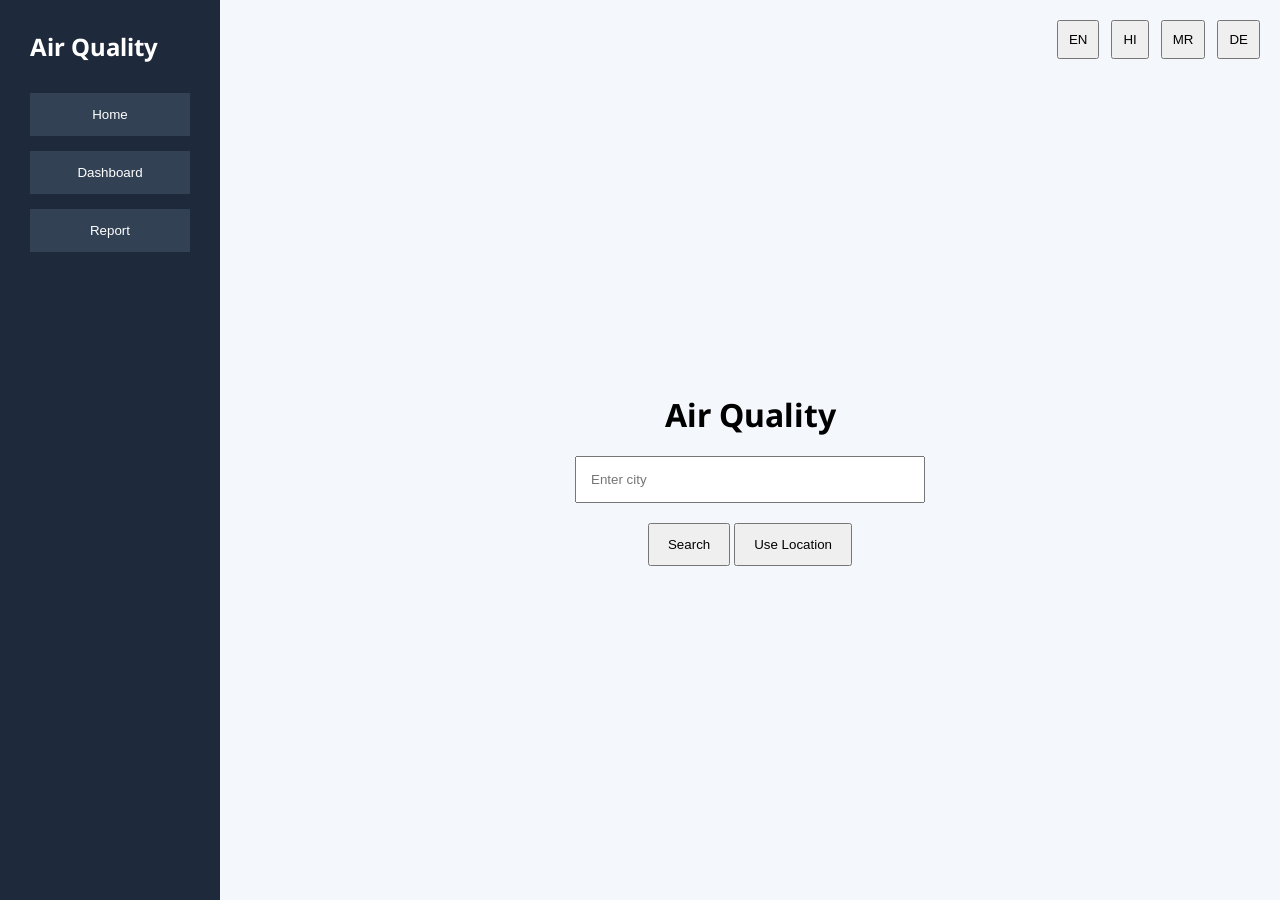
==== index.html @ 06468385 "Add files via upload" ====
<!DOCTYPE html>
<html>
<head>

    <meta charset="UTF-8">

    <meta name="viewport"
        content="width=device-width, initial-scale=1.0">

    <title>Air Quality</title>


    <link rel="preconnect"
        href="https://fonts.googleapis.com">

    <link rel="preconnect"
        href="https://fonts.gstatic.com"
        crossorigin>


    <link href=
"https://fonts.googleapis.com/css2?family=Noto+Sans:wght@400;600&display=swap"
        rel="stylesheet">


    <link rel="stylesheet"
        href="style.css">

</head>

<body>


<div class="layout">


    <aside class="sidebar">

        <h2 id="sidebarTitle"></h2>

        <button>
            Home
        </button>


        <button onclick="goDashboard()">
            Dashboard
        </button>


        <button onclick="goReport()">
            Report
        </button>

    </aside>



    <main class="main">


        <div class="topbar">

            <button onclick="setLang('en')">
                EN
            </button>

            <button onclick="setLang('hi')">
                HI
            </button>

            <button onclick="setLang('mr')">
                MR
            </button>

            <button onclick="setLang('de')">
                DE
            </button>

        </div>



        <div class="content">


            <h1 id="title"></h1>


            <input id="city">


            <div>

                <button id="searchBtn"></button>

                <button id="locBtn"></button>

            </div>


            <div id="result"></div>


        </div>

    </main>


</div>


<script src="script.js"></script>

</body>
</html>
---- style.css ----
*{

    margin:0;

    padding:0;

    box-sizing:border-box;

}



body{

    font-family:
        "Noto Sans",
        Arial,
        sans-serif;

    background:#f4f7fb;

}


.layout{

    display:flex;

    min-height:100vh;

}



/* SIDEBAR */

.sidebar{

    width:220px;

    background:#1e293b;

    color:white;

    padding:30px;

}


.sidebar h2{

    margin-bottom:30px;

}


.sidebar button{

    width:100%;

    margin-bottom:15px;

    padding:14px;

    border:none;

    background:#334155;

    color:white;

    cursor:pointer;

}



/* MAIN */

.main{

    flex:1;

    display:flex;

    flex-direction:column;

    align-items:center;

}



.topbar{

    width:100%;

    padding:20px;

    text-align:right;

}


.topbar button{

    margin-left:8px;

    padding:10px;

}



.content{

    flex:1;

    width:100%;

    display:flex;

    flex-direction:column;

    justify-content:center;

    align-items:center;

    gap:20px;

}



input{

    width:350px;

    padding:14px;

}


button{

    padding:12px 18px;

    cursor:pointer;

}



.card{

    background:white;

    padding:25px;

    border-radius:10px;

}


.aqi{

    font-size:60px;

    font-weight:bold;

    margin-top:20px;

}


canvas{

    width:700px !important;

    max-width:90%;

    background:white;

    padding:20px;

    border-radius:10px;

}

.aqiWeatherCard{

    width:450px;
    margin:auto;
    padding:25px;
    border-radius:12px;
    box-shadow:0 0 10px #ccc;

}


.weatherGrid{

    display:flex;
    justify-content:space-around;
    margin:25px 0;

}
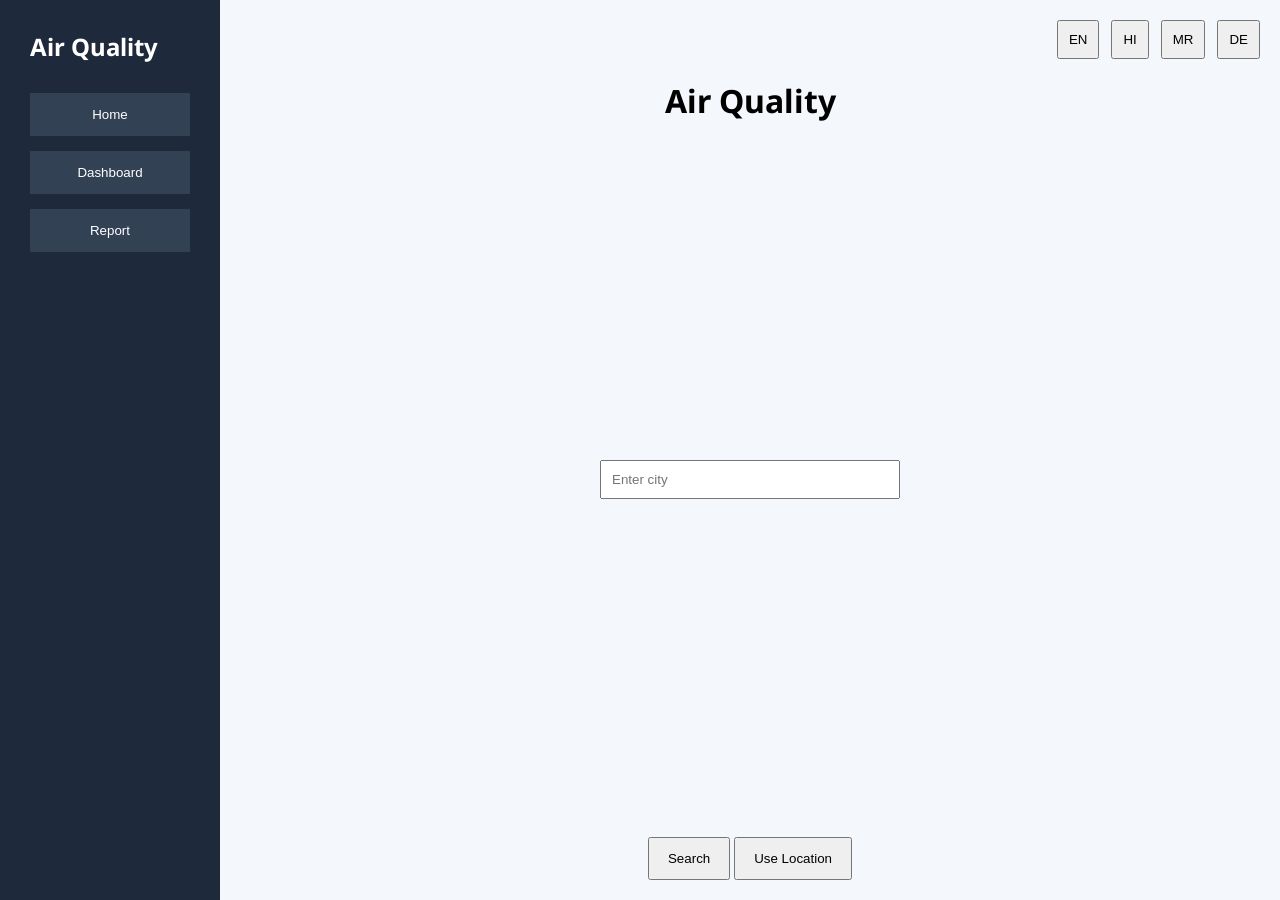
==== commit f754eb8d: "Refactor sidebar buttons and enhance city input Updated sidebar button IDs and added suggestions box" ====
--- a/index.html
+++ b/index.html
@@ -38,19 +38,17 @@
 
         <h2 id="sidebarTitle"></h2>
 
-        <button>
-            Home
-        </button>
+        <button id="navHome">
+    Home
+</button>
 
+<button id="navDash" onclick="goDashboard()">
+    Dashboard
+</button>
 
-        <button onclick="goDashboard()">
-            Dashboard
-        </button>
-
-
-        <button onclick="goReport()">
-            Report
-        </button>
+<button id="navReport" onclick="goReport()">
+    Report
+</button>
 
     </aside>
 
@@ -87,7 +85,19 @@
             <h1 id="title"></h1>
 
 
-            <input id="city">
+            <div style="position:relative; width:300px; margin:auto;">
+    
+   <div style="position:relative; width:300px; margin:auto;">
+    
+    <input id="city" style="width:100%; padding:10px;">
+
+    <div id="suggestions"></div>
+
+</div>
+
+    <div id="suggestions" class="suggestions-box"></div>
+
+</div>
 
 
             <div>
@@ -113,4 +123,4 @@
 <script src="script.js"></script>
 
 </body>
-</html>+</html>
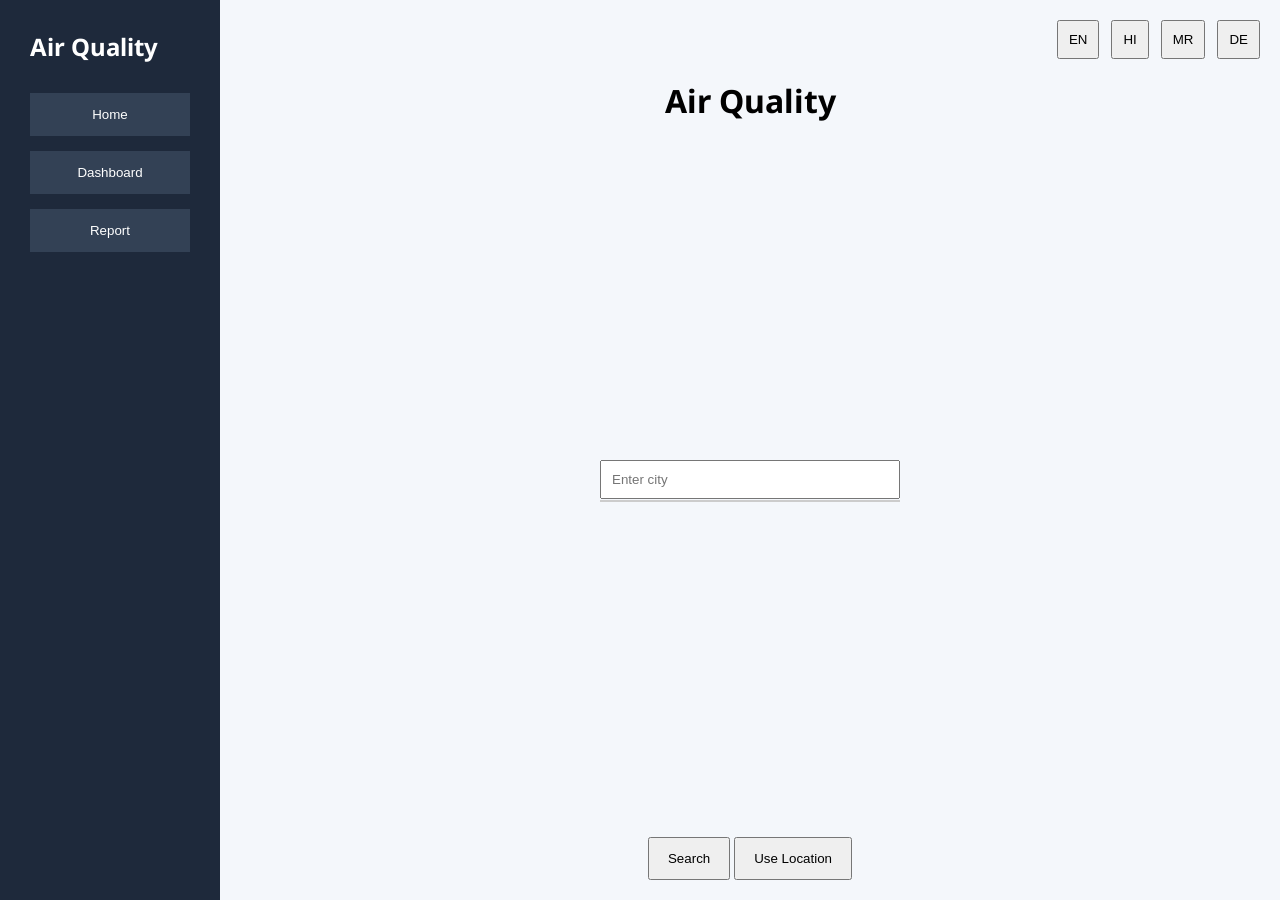
==== commit a7c2b5e0: "Add files via upload" ====
--- a/index.html
+++ b/index.html
@@ -123,4 +123,4 @@
 <script src="script.js"></script>
 
 </body>
-</html>
+</html>
--- a/style.css
+++ b/style.css
@@ -203,4 +203,44 @@
     justify-content:space-around;
     margin:25px 0;
 
+}
+
+.suggestions-box{
+    position:absolute;
+    background:white;
+    width:100%;
+    max-height:200px;
+    overflow-y:auto;
+    border:1px solid #ccc;
+    z-index:1000;
+}
+
+.suggestion-item{
+    padding:10px;
+    cursor:pointer;
+}
+
+.suggestion-item:hover{
+    background:#f0f0f0;
+}
+
+#suggestions{
+    position:absolute;
+    top:40px;
+    left:0;
+    right:0;
+    background:white;
+    border:1px solid #ccc;
+    max-height:200px;
+    overflow-y:auto;
+    z-index:999;
+}
+
+.suggestion-item{
+    padding:10px;
+    cursor:pointer;
+}
+
+.suggestion-item:hover{
+    background:#eee;
 }
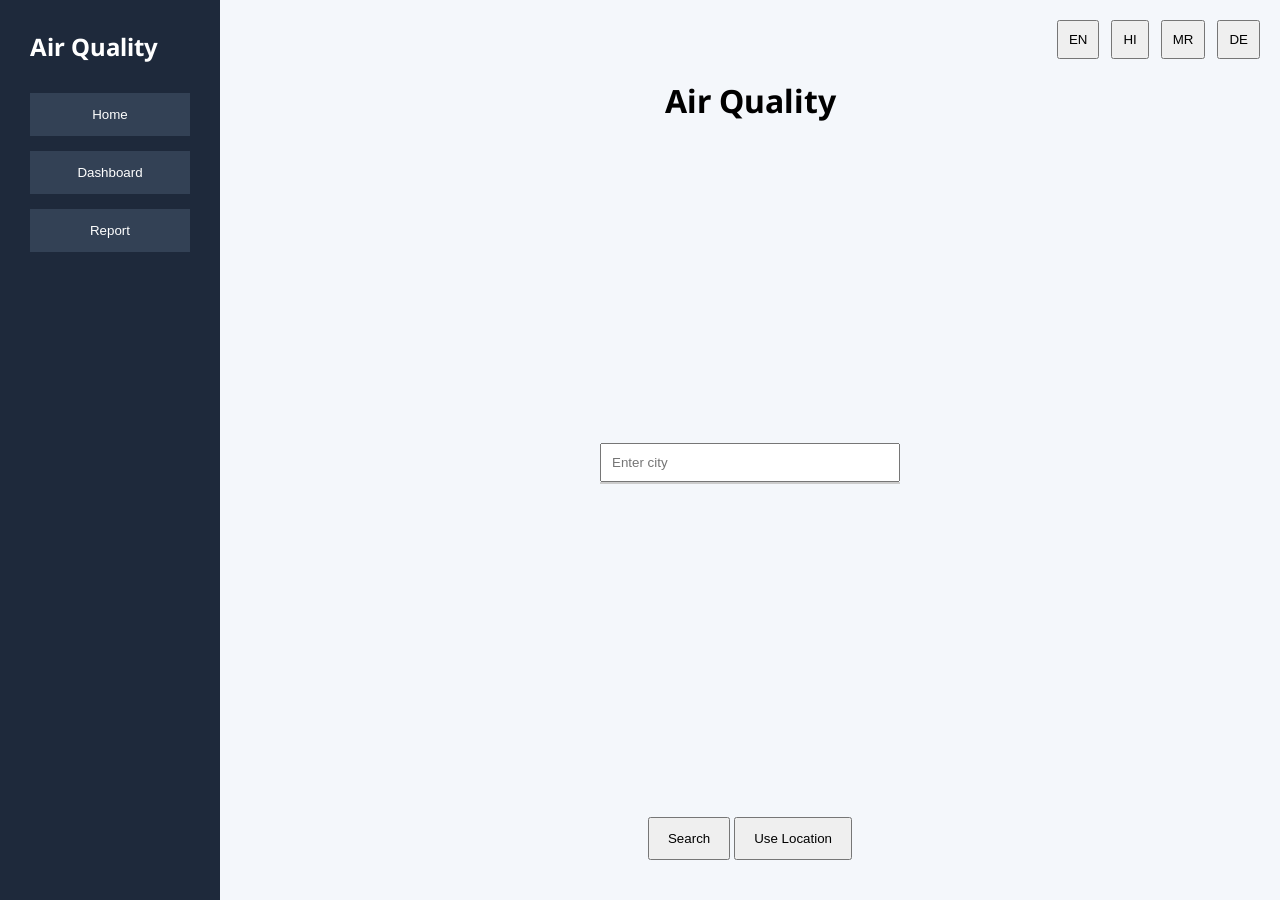
==== commit f540d77a: "Update index.html" ====
--- a/index.html
+++ b/index.html
@@ -3,124 +3,81 @@
 <head>
 
     <meta charset="UTF-8">
-
-    <meta name="viewport"
-        content="width=device-width, initial-scale=1.0">
+    <meta name="viewport" content="width=device-width, initial-scale=1.0">
 
     <title>Air Quality</title>
 
+    <link rel="preconnect" href="https://fonts.googleapis.com">
+    <link rel="preconnect" href="https://fonts.gstatic.com" crossorigin>
 
-    <link rel="preconnect"
-        href="https://fonts.googleapis.com">
+    <link href="https://fonts.googleapis.com/css2?family=Noto+Sans:wght@400;600&display=swap" rel="stylesheet">
 
-    <link rel="preconnect"
-        href="https://fonts.gstatic.com"
-        crossorigin>
-
-
-    <link href=
-"https://fonts.googleapis.com/css2?family=Noto+Sans:wght@400;600&display=swap"
-        rel="stylesheet">
-
-
-    <link rel="stylesheet"
-        href="style.css">
+    <link rel="stylesheet" href="style.css">
 
 </head>
 
 <body>
 
-
 <div class="layout">
 
-
     <aside class="sidebar">
-
         <h2 id="sidebarTitle"></h2>
 
-        <button id="navHome">
-    Home
-</button>
-
-<button id="navDash" onclick="goDashboard()">
-    Dashboard
-</button>
-
-<button id="navReport" onclick="goReport()">
-    Report
-</button>
-
+        <button id="navHome">Home</button>
+        <button id="navDash" onclick="goDashboard()">Dashboard</button>
+        <button id="navReport" onclick="goReport()">Report</button>
     </aside>
-
-
 
     <main class="main">
 
-
         <div class="topbar">
-
-            <button onclick="setLang('en')">
-                EN
-            </button>
-
-            <button onclick="setLang('hi')">
-                HI
-            </button>
-
-            <button onclick="setLang('mr')">
-                MR
-            </button>
-
-            <button onclick="setLang('de')">
-                DE
-            </button>
-
+            <button onclick="setLang('en')">EN</button>
+            <button onclick="setLang('hi')">HI</button>
+            <button onclick="setLang('mr')">MR</button>
+            <button onclick="setLang('de')">DE</button>
         </div>
-
-
 
         <div class="content">
 
-
             <h1 id="title"></h1>
 
+            <!-- ✅ CLEAN INPUT + SUGGESTIONS -->
+            <div style="position:relative; width:300px; margin:auto;">
+                
+                <input id="city" style="width:100%; padding:10px;">
 
-            <div style="position:relative; width:300px; margin:auto;">
-    
-   <div style="position:relative; width:300px; margin:auto;">
-    
-    <input id="city" style="width:100%; padding:10px;">
-
-    <div id="suggestions"></div>
-
-</div>
-
-    <div id="suggestions" class="suggestions-box"></div>
-
-</div>
-
-
-            <div>
-
-                <button id="searchBtn"></button>
-
-                <button id="locBtn"></button>
+                <!-- ✅ ONLY ONE suggestions box -->
+                <div id="suggestions" 
+                     style="
+                        position:absolute;
+                        top:100%;
+                        left:0;
+                        right:0;
+                        background:white;
+                        border:1px solid #ccc;
+                        z-index:999;
+                        max-height:200px;
+                        overflow-y:auto;
+                     ">
+                </div>
 
             </div>
 
+            <div style="margin-top:15px;">
+                <button id="searchBtn"></button>
+                <button id="locBtn"></button>
+            </div>
 
-            <div id="result"></div>
-
+            <!-- ✅ RESULT CENTERED -->
+            <div id="result" style="margin-top:20px; text-align:center;"></div>
 
         </div>
 
     </main>
 
-
 </div>
-
 
 <script src="script.js"></script>
 
 </body>
-</html>+</html>
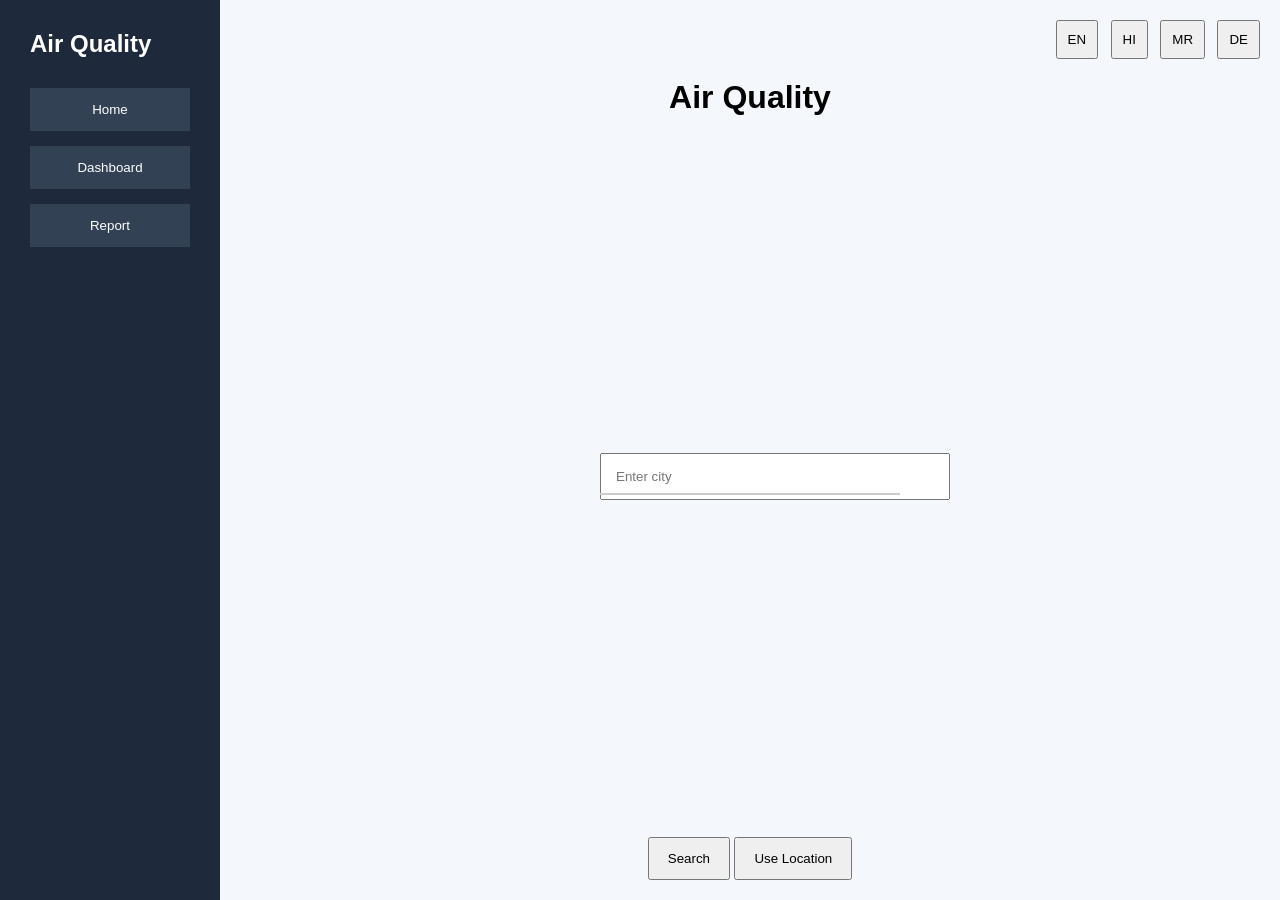
==== commit fa1eefb9: "Update index.html" ====
--- a/index.html
+++ b/index.html
@@ -3,73 +3,110 @@
 <head>
 
     <meta charset="UTF-8">
-    <meta name="viewport" content="width=device-width, initial-scale=1.0">
+
+    <meta name="viewport"
+          content="width=device-width, initial-scale=1.0">
 
     <title>Air Quality</title>
 
-    <link rel="preconnect" href="https://fonts.googleapis.com">
-    <link rel="preconnect" href="https://fonts.gstatic.com" crossorigin>
-
-    <link href="https://fonts.googleapis.com/css2?family=Noto+Sans:wght@400;600&display=swap" rel="stylesheet">
-
-    <link rel="stylesheet" href="style.css">
+    <link rel="stylesheet"
+          href="style.css">
 
 </head>
 
 <body>
 
+
 <div class="layout">
 
+
     <aside class="sidebar">
+
         <h2 id="sidebarTitle"></h2>
 
-        <button id="navHome">Home</button>
-        <button id="navDash" onclick="goDashboard()">Dashboard</button>
-        <button id="navReport" onclick="goReport()">Report</button>
+        <button id="navHome">
+        </button>
+
+        <button
+            id="navDash"
+            onclick="goDashboard()">
+        </button>
+
+        <button
+            id="navReport"
+            onclick="goReport()">
+        </button>
+
     </aside>
+
+
 
     <main class="main">
 
+
         <div class="topbar">
-            <button onclick="setLang('en')">EN</button>
-            <button onclick="setLang('hi')">HI</button>
-            <button onclick="setLang('mr')">MR</button>
-            <button onclick="setLang('de')">DE</button>
+
+            <button onclick="setLang('en')">
+                EN
+            </button>
+
+            <button onclick="setLang('hi')">
+                HI
+            </button>
+
+            <button onclick="setLang('mr')">
+                MR
+            </button>
+
+            <button onclick="setLang('de')">
+                DE
+            </button>
+
         </div>
+
+
 
         <div class="content">
 
+
             <h1 id="title"></h1>
 
-            <!-- ✅ CLEAN INPUT + SUGGESTIONS -->
-            <div style="position:relative; width:300px; margin:auto;">
-                
-                <input id="city" style="width:100%; padding:10px;">
 
-                <!-- ✅ ONLY ONE suggestions box -->
-                <div id="suggestions" 
-                     style="
-                        position:absolute;
-                        top:100%;
-                        left:0;
-                        right:0;
-                        background:white;
-                        border:1px solid #ccc;
-                        z-index:999;
-                        max-height:200px;
-                        overflow-y:auto;
-                     ">
+
+            <div
+                style="
+                position:relative;
+                width:300px;
+                margin:auto;">
+
+                <input
+                    id="city"
+                    type="text">
+
+                <div
+                    id="suggestions"
+                    class="suggestions-box">
                 </div>
 
             </div>
 
-            <div style="margin-top:15px;">
-                <button id="searchBtn"></button>
-                <button id="locBtn"></button>
+
+
+            <div>
+
+                <button id="searchBtn">
+                </button>
+
+                <button id="locBtn">
+                </button>
+
             </div>
 
-            <!-- ✅ RESULT CENTERED -->
-            <div id="result" style="margin-top:20px; text-align:center;"></div>
+
+
+            <div id="result">
+            </div>
+
 
         </div>
 
@@ -77,6 +114,7 @@
 
 </div>
 
+
 <script src="script.js"></script>
 
 </body>
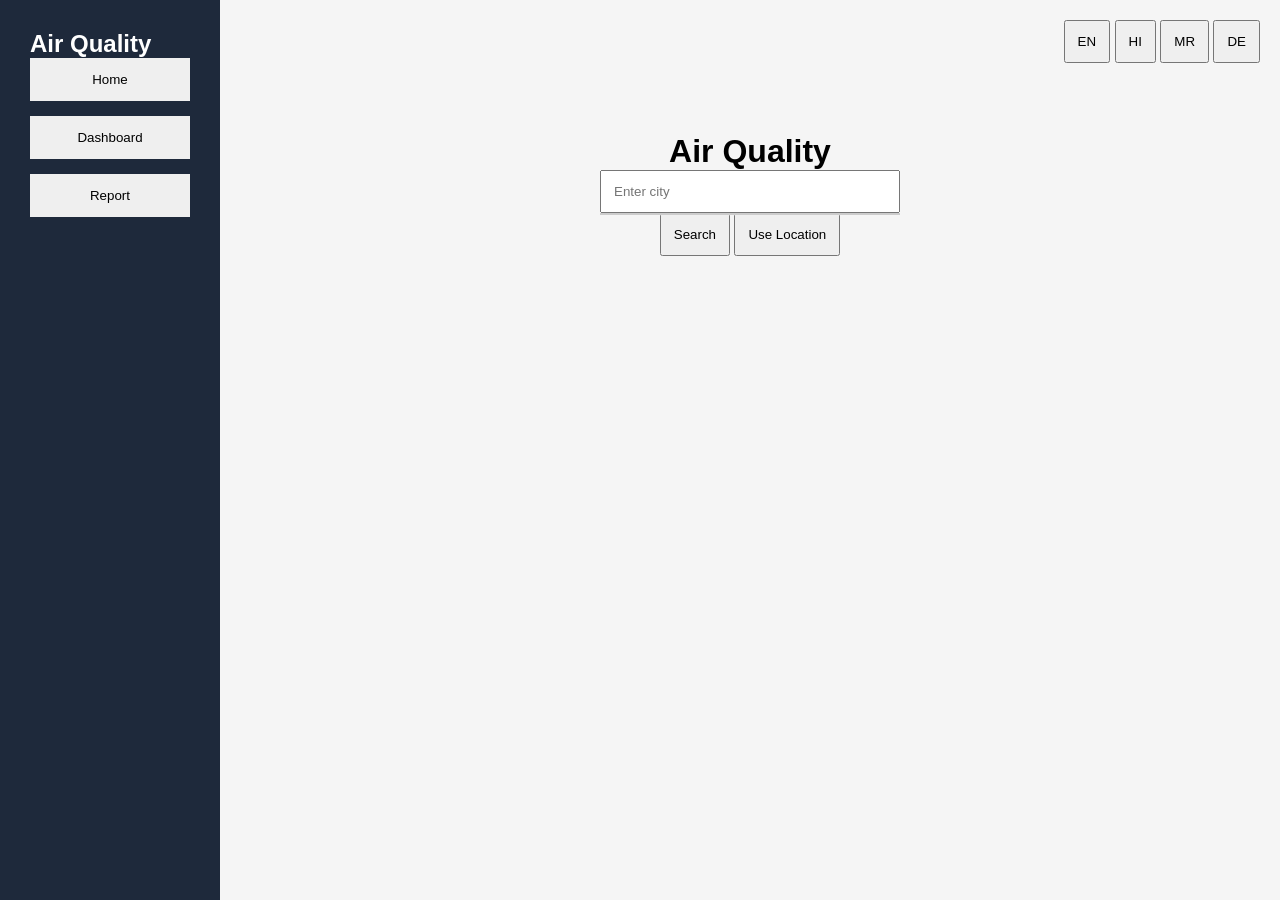
==== commit 8b073b72: "Update index.html" ====
--- a/index.html
+++ b/index.html
@@ -9,8 +9,7 @@
 
     <title>Air Quality</title>
 
-    <link rel="stylesheet"
-          href="style.css">
+    <link rel="stylesheet" href="style.css?v=12">
 
 </head>
 
--- a/style.css
+++ b/style.css
@@ -1,246 +1,107 @@
 *{
-
     margin:0;
-
     padding:0;
-
     box-sizing:border-box;
-
 }
 
 
-
 body{
-
-    font-family:
-        "Noto Sans",
-        Arial,
-        sans-serif;
-
-    background:#f4f7fb;
-
+    font-family:Arial;
+    background:#f5f5f5;
 }
 
 
 .layout{
-
     display:flex;
-
     min-height:100vh;
-
 }
 
 
-
-/* SIDEBAR */
-
 .sidebar{
-
     width:220px;
-
     background:#1e293b;
-
     color:white;
-
     padding:30px;
-
-}
-
-
-.sidebar h2{
-
-    margin-bottom:30px;
-
 }
 
 
 .sidebar button{
-
     width:100%;
-
     margin-bottom:15px;
-
     padding:14px;
-
     border:none;
-
-    background:#334155;
-
-    color:white;
-
     cursor:pointer;
-
 }
 
 
-
-/* MAIN */
-
 .main{
-
     flex:1;
-
-    display:flex;
-
-    flex-direction:column;
-
-    align-items:center;
-
+    text-align:center;
 }
 
 
-
 .topbar{
-
-    width:100%;
-
     padding:20px;
-
     text-align:right;
-
 }
 
 
-.topbar button{
-
-    margin-left:8px;
-
-    padding:10px;
-
+.content{
+    padding:50px;
 }
 
 
-
-.content{
-
-    flex:1;
-
+input{
     width:100%;
-
-    display:flex;
-
-    flex-direction:column;
-
-    justify-content:center;
-
-    align-items:center;
-
-    gap:20px;
-
-}
-
-
-
-input{
-
-    width:350px;
-
-    padding:14px;
-
+    padding:12px;
 }
 
 
 button{
-
-    padding:12px 18px;
-
+    padding:12px;
     cursor:pointer;
-
 }
 
 
-
 .card{
-
+    margin-top:20px;
     background:white;
-
     padding:25px;
-
     border-radius:10px;
-
 }
 
 
 .aqi{
-
     font-size:60px;
-
-    font-weight:bold;
-
-    margin-top:20px;
-
+    margin:20px 0;
 }
 
 
 canvas{
-
-    width:700px !important;
-
     max-width:90%;
-
     background:white;
-
     padding:20px;
-
     border-radius:10px;
-
-}
-
-.aqiWeatherCard{
-
-    width:450px;
-    margin:auto;
-    padding:25px;
-    border-radius:12px;
-    box-shadow:0 0 10px #ccc;
-
 }
 
 
-.weatherGrid{
-
-    display:flex;
-    justify-content:space-around;
-    margin:25px 0;
-
+.suggestions-box{
+    position:absolute;
+    width:100%;
+    background:white;
+    border:1px solid #ccc;
+    max-height:200px;
+    overflow:auto;
+    z-index:1000;
 }
 
-.suggestions-box{
-    position:absolute;
-    background:white;
-    width:100%;
-    max-height:200px;
-    overflow-y:auto;
-    border:1px solid #ccc;
-    z-index:1000;
-}
 
 .suggestion-item{
     padding:10px;
     cursor:pointer;
 }
 
-.suggestion-item:hover{
-    background:#f0f0f0;
-}
-
-#suggestions{
-    position:absolute;
-    top:40px;
-    left:0;
-    right:0;
-    background:white;
-    border:1px solid #ccc;
-    max-height:200px;
-    overflow-y:auto;
-    z-index:999;
-}
-
-.suggestion-item{
-    padding:10px;
-    cursor:pointer;
-}
 
 .suggestion-item:hover{
     background:#eee;
-}+}
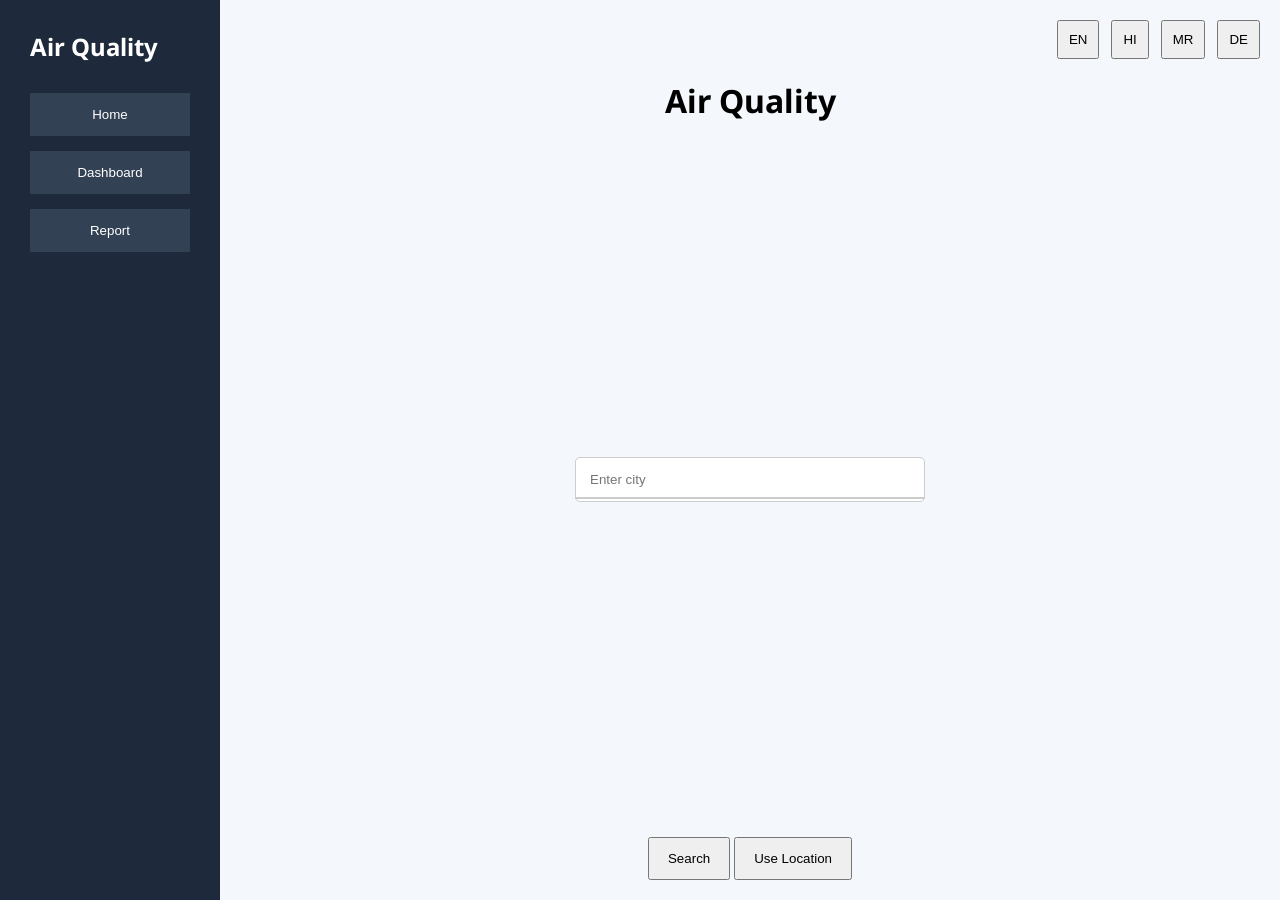
==== commit 949968fb: "Add files via upload" ====
--- a/index.html
+++ b/index.html
@@ -5,11 +5,26 @@
     <meta charset="UTF-8">
 
     <meta name="viewport"
-          content="width=device-width, initial-scale=1.0">
+        content="width=device-width, initial-scale=1.0">
 
     <title>Air Quality</title>
 
-    <link rel="stylesheet" href="style.css?v=12">
+
+    <link rel="preconnect"
+        href="https://fonts.googleapis.com">
+
+    <link rel="preconnect"
+        href="https://fonts.gstatic.com"
+        crossorigin>
+
+
+    <link href=
+"https://fonts.googleapis.com/css2?family=Noto+Sans:wght@400;600&display=swap"
+        rel="stylesheet">
+
+
+    <link rel="stylesheet"
+        href="style.css">
 
 </head>
 
@@ -24,17 +39,16 @@
         <h2 id="sidebarTitle"></h2>
 
         <button id="navHome">
-        </button>
+    Home
+</button>
 
-        <button
-            id="navDash"
-            onclick="goDashboard()">
-        </button>
+<button id="navDash" onclick="goDashboard()">
+    Dashboard
+</button>
 
-        <button
-            id="navReport"
-            onclick="goReport()">
-        </button>
+<button id="navReport" onclick="goReport()">
+    Report
+</button>
 
     </aside>
 
@@ -65,51 +79,25 @@
 
 
 
-        <div class="content">
+    <div class="content">
+    <h1 id="title"></h1>
 
+    <!-- Wrap the input in a container for better control -->
+    <div style="position:relative; width:350px; margin:auto;">
+        <input id="city" style="width:100%; padding:14px; border:1px solid #ccc; border-radius:5px;">
+        <div id="suggestions" class="suggestions-box"></div>
+    </div>
 
-            <h1 id="title"></h1>
+    <div>
+        <button id="searchBtn"></button>
+        <button id="locBtn"></button>
+    </div>
 
-
-
-            <div
-                style="
-                position:relative;
-                width:300px;
-                margin:auto;">
-
-                <input
-                    id="city"
-                    type="text">
-
-                <div
-                    id="suggestions"
-                    class="suggestions-box">
-                </div>
-
-            </div>
-
-
-
-            <div>
-
-                <button id="searchBtn">
-                </button>
-
-                <button id="locBtn">
-                </button>
-
-            </div>
-
-
-
-            <div id="result">
-            </div>
-
-
-        </div>
+    <div id="result"></div>
+</div>
 
     </main>
+
 
 </div>
 
@@ -117,4 +105,4 @@
 <script src="script.js"></script>
 
 </body>
-</html>
+</html>
--- a/style.css
+++ b/style.css
@@ -1,107 +1,233 @@
 *{
+
     margin:0;
+
     padding:0;
+
     box-sizing:border-box;
-}
+
+}
+
 
 
 body{
-    font-family:Arial;
-    background:#f5f5f5;
-}
-
-
-.layout{
+
+    font-family:
+        "Noto Sans",
+        Arial,
+        sans-serif;
+
+    background:#f4f7fb;
+
+}
+
+
+.layout {
+    display: flex;
+    min-height: 100vh;
+    width: 100%; /* Ensure it fills the screen width */
+}
+
+.sidebar {
+    width: 220px;
+    flex-shrink: 0; /* This prevents the sidebar from getting 'squished' */
+    background: #1e293b;
+    color: white;
+    padding: 30px;
+}
+
+.main {
+    flex: 1; /* This tells the main area to grow and fill the remaining space */
+    display: flex;
+    flex-direction: column;
+    align-items: center;
+    min-width: 0; /* Prevents layout breaking on small screens */
+}
+
+
+.sidebar h2{
+
+    margin-bottom:30px;
+
+}
+
+
+.sidebar button{
+
+    width:100%;
+
+    margin-bottom:15px;
+
+    padding:14px;
+
+    border:none;
+
+    background:#334155;
+
+    color:white;
+
+    cursor:pointer;
+
+}
+
+
+
+/* MAIN */
+
+
+
+
+.topbar{
+
+    width:100%;
+
+    padding:20px;
+
+    text-align:right;
+
+}
+
+
+.topbar button{
+
+    margin-left:8px;
+
+    padding:10px;
+
+}
+
+
+
+.content{
+
+    flex:1;
+
+    width:100%;
+
     display:flex;
-    min-height:100vh;
-}
-
-
-.sidebar{
-    width:220px;
-    background:#1e293b;
-    color:white;
-    padding:30px;
-}
-
-
-.sidebar button{
-    width:100%;
-    margin-bottom:15px;
+
+    flex-direction:column;
+
+    justify-content:center;
+
+    align-items:center;
+
+    gap:20px;
+
+}
+
+
+
+input{
+
+    width:350px;
+
     padding:14px;
-    border:none;
-    cursor:pointer;
-}
-
-
-.main{
-    flex:1;
-    text-align:center;
-}
-
-
-.topbar{
+
+}
+
+
+button{
+
+    padding:12px 18px;
+
+    cursor:pointer;
+
+}
+
+
+
+.card{
+
+    background:white;
+
+    padding:25px;
+
+    border-radius:10px;
+
+}
+
+
+.aqi{
+
+    font-size:60px;
+
+    font-weight:bold;
+
+    margin-top:20px;
+
+}
+
+
+canvas{
+
+    width:700px !important;
+
+    max-width:90%;
+
+    background:white;
+
     padding:20px;
-    text-align:right;
-}
-
-
-.content{
-    padding:50px;
-}
-
-
-input{
-    width:100%;
-    padding:12px;
-}
-
-
-button{
-    padding:12px;
-    cursor:pointer;
-}
-
-
-.card{
-    margin-top:20px;
-    background:white;
+
+    border-radius:10px;
+
+}
+
+.aqiWeatherCard{
+
+    width:450px;
+    margin:auto;
     padding:25px;
-    border-radius:10px;
-}
-
-
-.aqi{
-    font-size:60px;
-    margin:20px 0;
-}
-
-
-canvas{
-    max-width:90%;
-    background:white;
-    padding:20px;
-    border-radius:10px;
-}
-
+    border-radius:12px;
+    box-shadow:0 0 10px #ccc;
+
+}
+
+
+.weatherGrid{
+
+    display:flex;
+    justify-content:space-around;
+    margin:25px 0;
+
+}
 
 .suggestions-box{
     position:absolute;
-    width:100%;
+    background:white;
+    width:100%;
+    max-height:200px;
+    overflow-y:auto;
+    border:1px solid #ccc;
+    z-index:1000;
+}
+
+.suggestion-item{
+    padding:10px;
+    cursor:pointer;
+}
+
+.suggestion-item:hover{
+    background:#f0f0f0;
+}
+
+#suggestions{
+    position:absolute;
+    top:40px;
+    left:0;
+    right:0;
     background:white;
     border:1px solid #ccc;
     max-height:200px;
-    overflow:auto;
-    z-index:1000;
-}
-
+    overflow-y:auto;
+    z-index:999;
+}
 
 .suggestion-item{
     padding:10px;
     cursor:pointer;
 }
 
-
 .suggestion-item:hover{
     background:#eee;
-}
+}
